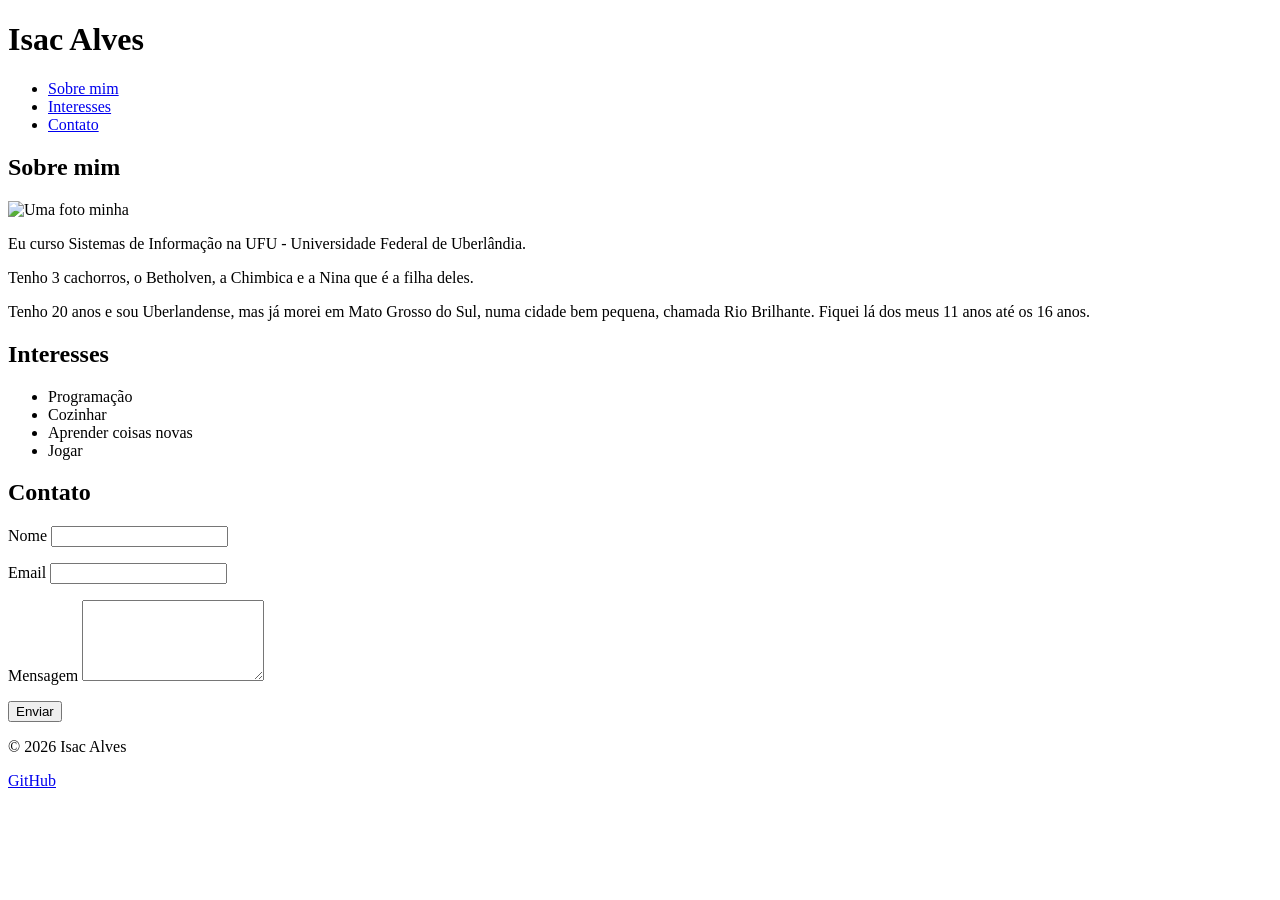
==== index.html @ 260cd44b "Correções de alguns erros e adicionado área para contato" ====
<!DOCTYPE html>
<html lang="pt-BR">
<head>
    <meta charset="UTF-8">
    <meta name="viewport" content="width=device-width, initial-scale=1.0">
    <title>Sobre mim - Isac Alves</title>
</head>
<body>
    <header>
        <h1>Isac Alves</h1>
        <nav>
            <ul>
                <li><a href="#sobre">Sobre mim</a></li>
                <li><a href="#interesses">Interesses</a></li>
                <li><a href="#contato">Contato</a></li>
            </ul>
        </nav>
    </header>

    <main>
        <section id="sobre">
            <h2>Sobre mim</h2>
            <img src="imagens/eu.png" alt="Uma foto minha" width="100">
            <p>Eu curso Sistemas de Informação na UFU - Universidade Federal de Uberlândia.</p>
            <p>Tenho 3 cachorros, o Betholven, a Chimbica e a Nina que é a filha deles.</p>
            <p>Tenho 20 anos e sou Uberlandense, mas já morei em Mato Grosso do Sul, numa cidade bem pequena, chamada Rio Brilhante. Fiquei lá dos meus 11 anos até os 16 anos. </p>
        </section>
        <section id="interesses">
            <h2>Interesses</h2>
            <ul>
                <li>Programação</li>
                <li>Cozinhar</li>
                <li>Aprender coisas novas</li>
                <li>Jogar</li>
            </ul>
        </section>
        <section id="contato">
            <h2>Contato</h2>
            <form> 
                <p>
                    <label for="nome">Nome</label>
                    <input type="text" id="nome" name="nome" required>
                </p>
                <p>
                    <label for="email">Email</label>
                    <input type="email" id="email" name="email" required>
                </p>
                <p>
                    <label for="mensangem">Mensagem</label>
                    <textarea id="mensagem" name="mensagem" rows="5" required></textarea>
                </p>
                <button type="submit">Enviar</button>
            </form>
        </section>
    </main>

    <footer>
        <p>&copy; 2026 Isac Alves</p>
        <p>
            <a href="https://github.com/LHAMA-prog" target="_blank" rel="noopener noreferrer">GitHub</a>
        </p>
    </footer>
</body>
    </footer>
</body>
</html>
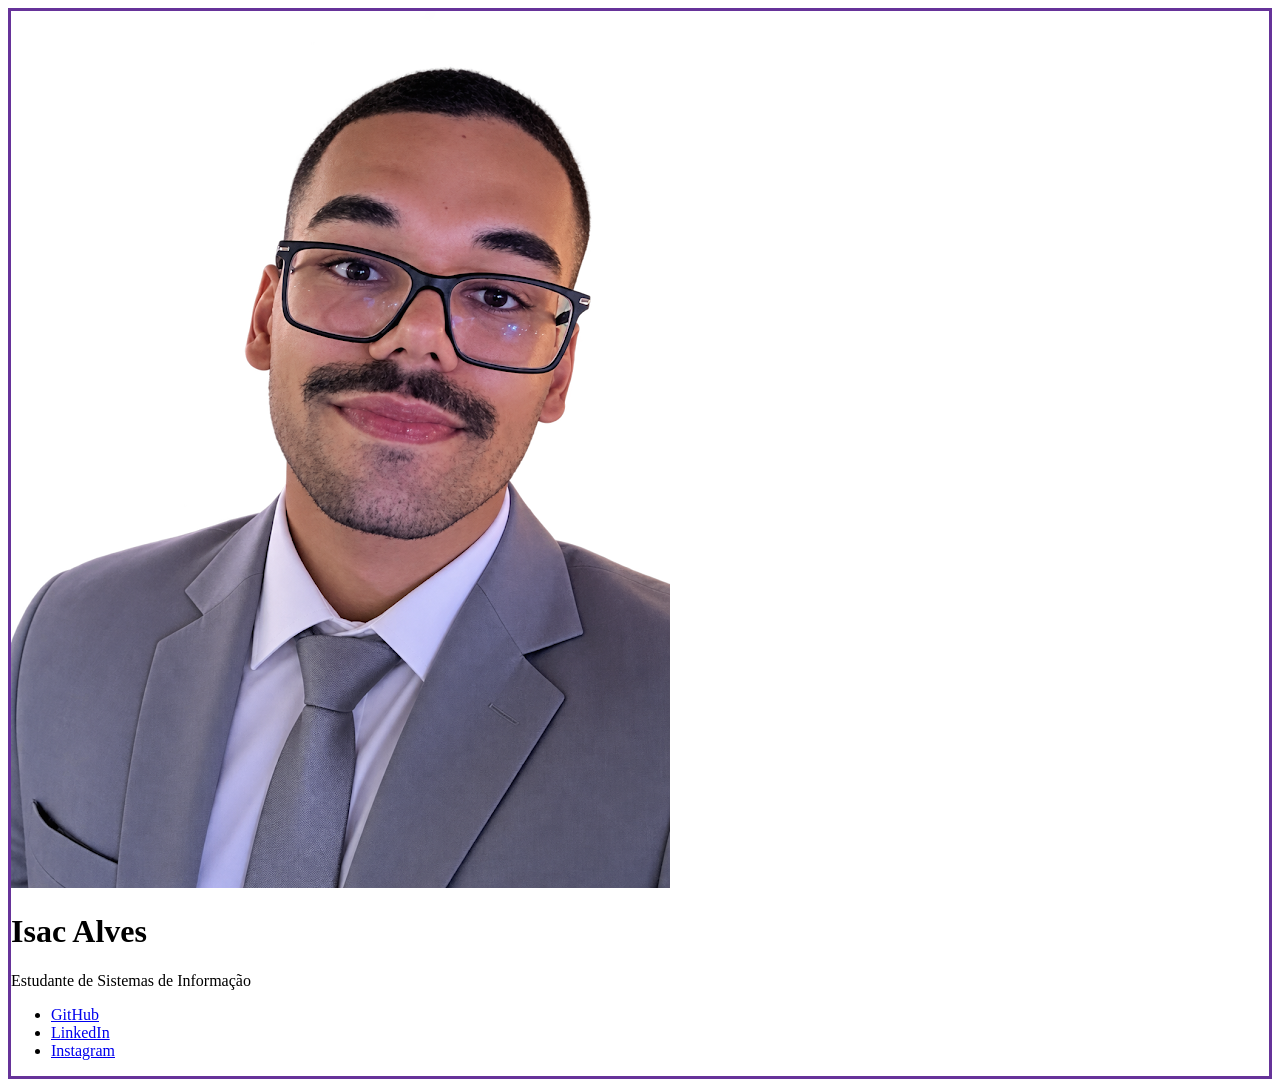
==== commit 59beb2c7: "Estrutura do cartao e CSS" ====
--- a/index.html
+++ b/index.html
@@ -1,66 +1,21 @@
 <!DOCTYPE html>
 <html lang="pt-BR">
-<head>
-    <meta charset="UTF-8">
-    <meta name="viewport" content="width=device-width, initial-scale=1.0">
-    <title>Sobre mim - Isac Alves</title>
-</head>
-<body>
-    <header>
-        <h1>Isac Alves</h1>
-        <nav>
-            <ul>
-                <li><a href="#sobre">Sobre mim</a></li>
-                <li><a href="#interesses">Interesses</a></li>
-                <li><a href="#contato">Contato</a></li>
+    <head>
+        <meta charset="UTF-8">
+        <meta name="viewport" content="width=device-width, initial-scale=1.0">
+        <title>Isac Alves - Visit Card</title>
+        <link rel="stylesheet" href="css/style.css">
+    </head>
+    <body class ="pagina">
+        <main class="cartao">
+            <img class="cartao-foto" src="imagens/eu.png" alt="Isac">
+            <h1 class="cartao-nome">Isac Alves</h1>
+            <p class="cartao-funcao">Estudante de Sistemas de Informação</p>
+            <ul class="cartao-links">
+                <li><a class="cartao-link" href="https:/github.com/LHAMA-prog" target="_blank" rel="noopener noreferrer">GitHub</a></li>
+                <li><a class="cartao-link" href="https:/www.linkedin.com/in/isac8alves" target="_blank" rel="noopener noreferrer">LinkedIn</a></li>                
+                <li><a class="cartao-link" href="https:www.instagram.com/lhamasauro" target="_blank" rel="noopener noreferrer">Instagram</a></li>
             </ul>
-        </nav>
-    </header>
-
-    <main>
-        <section id="sobre">
-            <h2>Sobre mim</h2>
-            <img src="imagens/eu.png" alt="Uma foto minha" width="100">
-            <p>Eu curso Sistemas de Informação na UFU - Universidade Federal de Uberlândia.</p>
-            <p>Tenho 3 cachorros, o Betholven, a Chimbica e a Nina que é a filha deles.</p>
-            <p>Tenho 20 anos e sou Uberlandense, mas já morei em Mato Grosso do Sul, numa cidade bem pequena, chamada Rio Brilhante. Fiquei lá dos meus 11 anos até os 16 anos. </p>
-        </section>
-        <section id="interesses">
-            <h2>Interesses</h2>
-            <ul>
-                <li>Programação</li>
-                <li>Cozinhar</li>
-                <li>Aprender coisas novas</li>
-                <li>Jogar</li>
-            </ul>
-        </section>
-        <section id="contato">
-            <h2>Contato</h2>
-            <form> 
-                <p>
-                    <label for="nome">Nome</label>
-                    <input type="text" id="nome" name="nome" required>
-                </p>
-                <p>
-                    <label for="email">Email</label>
-                    <input type="email" id="email" name="email" required>
-                </p>
-                <p>
-                    <label for="mensangem">Mensagem</label>
-                    <textarea id="mensagem" name="mensagem" rows="5" required></textarea>
-                </p>
-                <button type="submit">Enviar</button>
-            </form>
-        </section>
-    </main>
-
-    <footer>
-        <p>&copy; 2026 Isac Alves</p>
-        <p>
-            <a href="https://github.com/LHAMA-prog" target="_blank" rel="noopener noreferrer">GitHub</a>
-        </p>
-    </footer>
-</body>
-    </footer>
-</body>
+        </main>
+    </body>
 </html>
--- a/css/style.css
+++ b/css/style.css
@@ -0,0 +1,3 @@
+.cartao{
+    border: 3px solid rebeccapurple;
+}
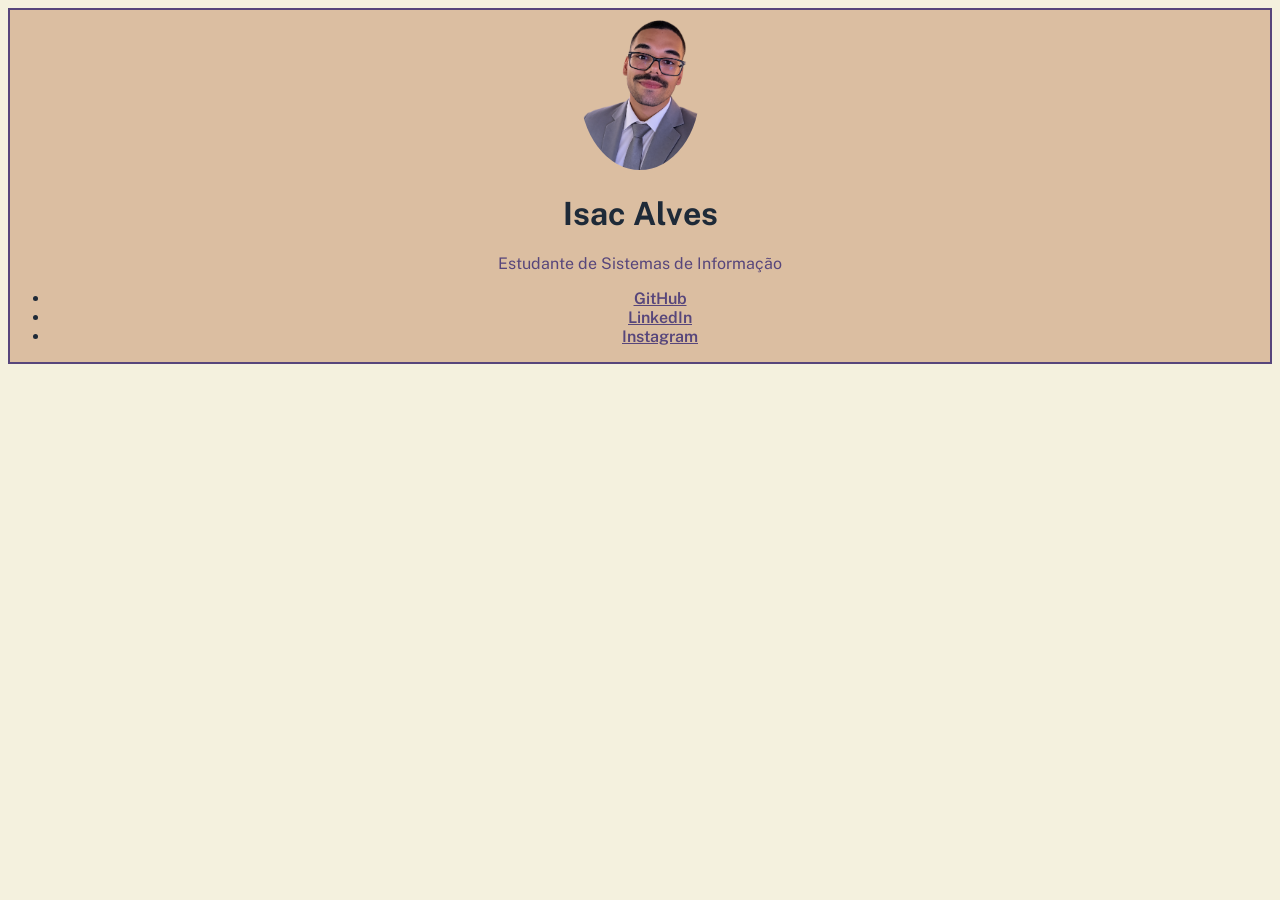
==== commit 3b5133eb: "Paleta de cores no CSS e adicionando a fonte Public Sans que achei no google fonts" ====
--- a/index.html
+++ b/index.html
@@ -4,7 +4,10 @@
         <meta charset="UTF-8">
         <meta name="viewport" content="width=device-width, initial-scale=1.0">
         <title>Isac Alves - Visit Card</title>
-        <link rel="stylesheet" href="css/style.css">
+    <link rel="preconnect" href="https://fonts.googleapis.com">
+    <link rel="preconnect" href="https://fonts.gstatic.com" crossorigin>
+    <link href="https://fonts.googleapis.com/css2?family=Public+Sans:ital,wght@0,100..900;1,100..900&display=swap" rel="stylesheet">
+    <link rel="stylesheet" href="css/style.css">
     </head>
     <body class ="pagina">
         <main class="cartao">
--- a/css/style.css
+++ b/css/style.css
@@ -1,3 +1,32 @@
+:root {
+    --cor-fundo: #f4f1de;
+    --cor-cartao: #dbbea1;
+    --cor-texto: #1E2A38;
+    --cor-destaque: #57467b;
+}
+
+.pagina{
+    background-color: var(--cor-fundo);
+    color: var(--cor-texto);
+    font-family:"Public Sans", sans-serif;
+}
+
 .cartao{
-    border: 3px solid rebeccapurple;
-}+    background-color: var(--cor-cartao);
+    border: 2px solid var(--cor-destaque);
+    text-align: center;
+}
+
+.cartao-foto{
+    width: 120px;
+    border-radius: 50%;
+}
+
+.cartao-funcao{
+    color: var(--cor-destaque);
+}
+
+.cartao-link{
+    color:var(--cor-destaque);
+    font-weight: 600;
+}
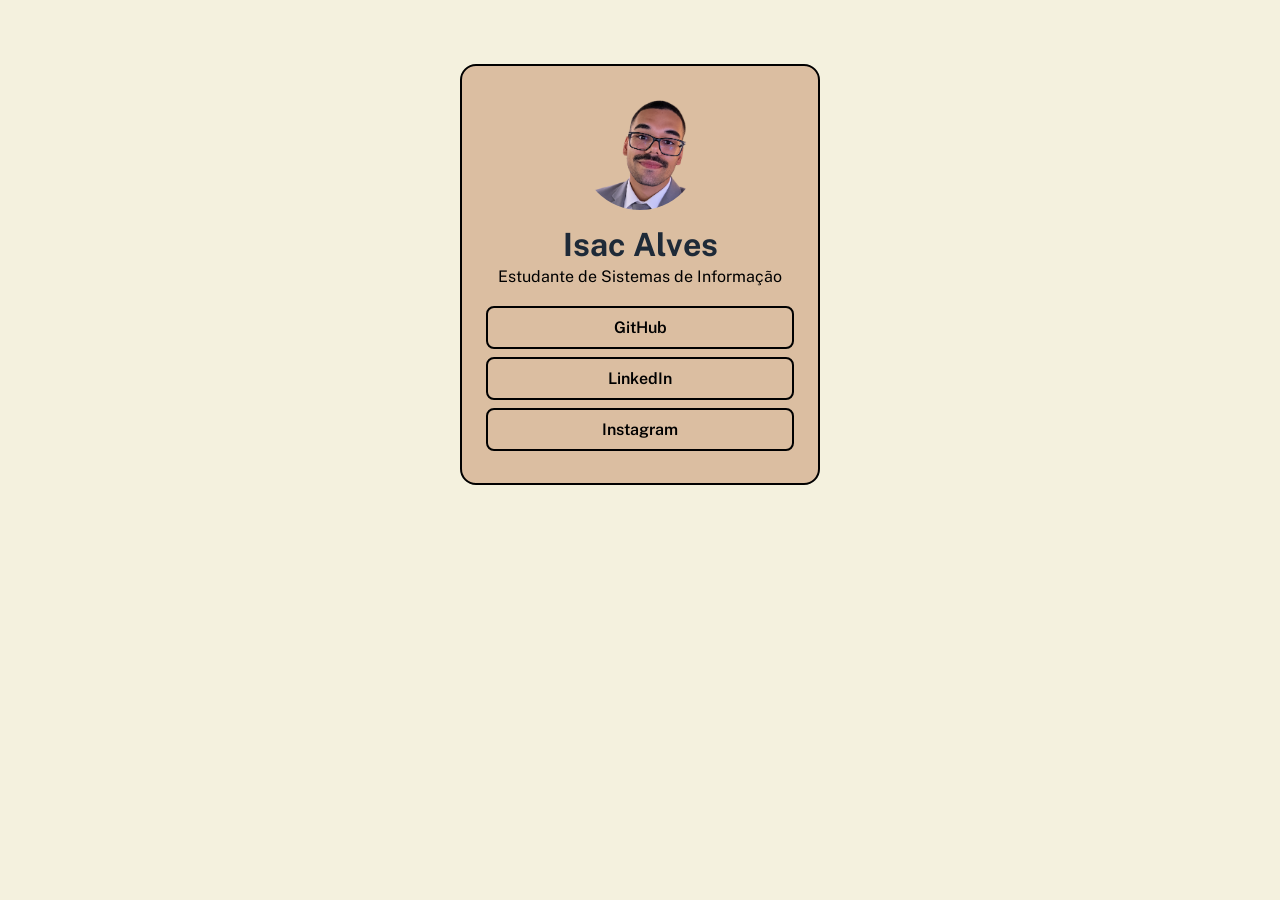
==== commit 9725f9d8: "Correção de algumas classes e links no index" ====
--- a/index.html
+++ b/index.html
@@ -3,21 +3,21 @@
     <head>
         <meta charset="UTF-8">
         <meta name="viewport" content="width=device-width, initial-scale=1.0">
-        <title>Isac Alves - Visit Card</title>
+        <title>Isac Alves - Cartao de Visitas</title>
     <link rel="preconnect" href="https://fonts.googleapis.com">
     <link rel="preconnect" href="https://fonts.gstatic.com" crossorigin>
     <link href="https://fonts.googleapis.com/css2?family=Public+Sans:ital,wght@0,100..900;1,100..900&display=swap" rel="stylesheet">
     <link rel="stylesheet" href="css/style.css">
     </head>
-    <body class ="pagina">
+    <body class="pagina">
         <main class="cartao">
             <img class="cartao-foto" src="imagens/eu.png" alt="Isac">
             <h1 class="cartao-nome">Isac Alves</h1>
             <p class="cartao-funcao">Estudante de Sistemas de Informação</p>
             <ul class="cartao-links">
-                <li><a class="cartao-link" href="https:/github.com/LHAMA-prog" target="_blank" rel="noopener noreferrer">GitHub</a></li>
-                <li><a class="cartao-link" href="https:/www.linkedin.com/in/isac8alves" target="_blank" rel="noopener noreferrer">LinkedIn</a></li>                
-                <li><a class="cartao-link" href="https:www.instagram.com/lhamasauro" target="_blank" rel="noopener noreferrer">Instagram</a></li>
+                <li><a class="cartao-link" href="https://github.com/LHAMA-prog" target="_blank" rel="noopener noreferrer">GitHub</a></li>
+                <li><a class="cartao-link" href="https://www.linkedin.com/in/isac8alves" target="_blank" rel="noopener noreferrer">LinkedIn</a></li>                
+                <li><a class="cartao-link" href="https://www.instagram.com/lhamasauro" target="_blank" rel="noopener noreferrer">Instagram</a></li>
             </ul>
         </main>
     </body>
--- a/css/style.css
+++ b/css/style.css
@@ -2,31 +2,60 @@
     --cor-fundo: #f4f1de;
     --cor-cartao: #dbbea1;
     --cor-texto: #1E2A38;
-    --cor-destaque: #57467b;
+    --cor-destaque: #000000;
 }
 
 .pagina{
     background-color: var(--cor-fundo);
     color: var(--cor-texto);
     font-family:"Public Sans", sans-serif;
+    margin: 0;
+    padding: 24px;
 }
 
 .cartao{
     background-color: var(--cor-cartao);
     border: 2px solid var(--cor-destaque);
     text-align: center;
+    width: 100%;
+    max-width: 360px;
+    margin: 40px auto;
+    padding: 24px;
+    border-radius: 16px;
+    box-sizing: border-box;
 }
 
 .cartao-foto{
     width: 120px;
+    height: 120px;
+    object-fit: cover;
+    object-position: top;
     border-radius: 50%;
+}
+
+.cartao-nome{
+    margin: 12px 0 4px;
 }
 
 .cartao-funcao{
     color: var(--cor-destaque);
+    margin: 0 0 20px;
+}
+
+.cartao-links{
+    list-style: none;
+    padding: 0;
+    margin: 0;
 }
 
 .cartao-link{
     color:var(--cor-destaque);
     font-weight: 600;
+    display: block;
+    padding: 10px;
+    margin-bottom: 8px;
+    border: 2px solid var(--cor-destaque);
+    border-radius: 8px;
+    text-decoration: none;
+    box-sizing: border-box;
 }
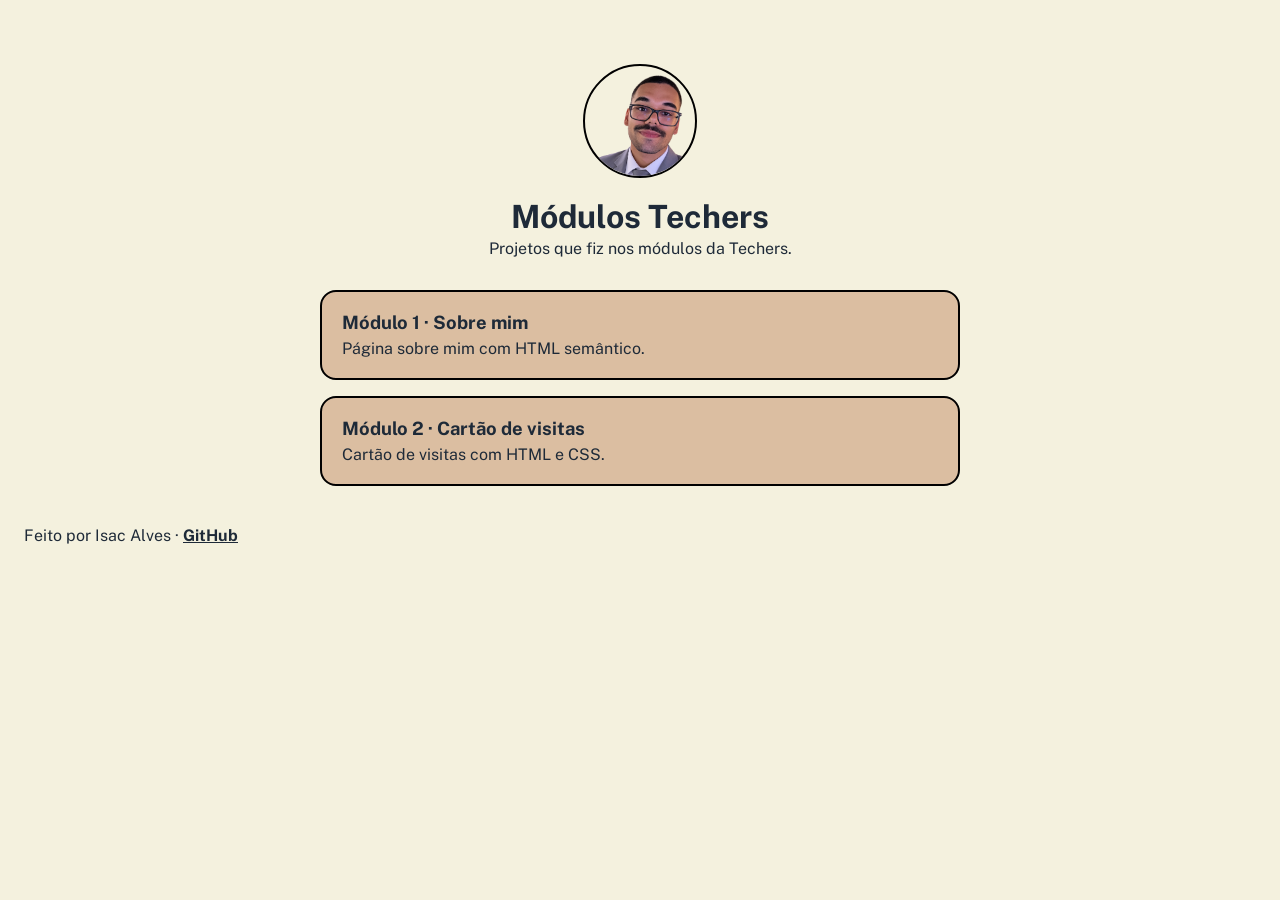
==== commit fd664d12: "Página inicial com os módulos, e também colocado uma borda na foto do Cartão de Visitas" ====
--- a/index.html
+++ b/index.html
@@ -1,24 +1,114 @@
 <!DOCTYPE html>
 <html lang="pt-BR">
-    <head>
-        <meta charset="UTF-8">
-        <meta name="viewport" content="width=device-width, initial-scale=1.0">
-        <title>Isac Alves - Cartao de Visitas</title>
+<head>
+    <meta charset="UTF-8">
+    <meta name="viewport" content="width=device-width, initial-scale=1.0">
+    <title>Módulos Techers - Isac Alves</title>
     <link rel="preconnect" href="https://fonts.googleapis.com">
     <link rel="preconnect" href="https://fonts.gstatic.com" crossorigin>
-    <link href="https://fonts.googleapis.com/css2?family=Public+Sans:ital,wght@0,100..900;1,100..900&display=swap" rel="stylesheet">
-    <link rel="stylesheet" href="css/style.css">
-    </head>
-    <body class="pagina">
-        <main class="cartao">
-            <img class="cartao-foto" src="imagens/eu.png" alt="Isac">
-            <h1 class="cartao-nome">Isac Alves</h1>
-            <p class="cartao-funcao">Estudante de Sistemas de Informação</p>
-            <ul class="cartao-links">
-                <li><a class="cartao-link" href="https://github.com/LHAMA-prog" target="_blank" rel="noopener noreferrer">GitHub</a></li>
-                <li><a class="cartao-link" href="https://www.linkedin.com/in/isac8alves" target="_blank" rel="noopener noreferrer">LinkedIn</a></li>                
-                <li><a class="cartao-link" href="https://www.instagram.com/lhamasauro" target="_blank" rel="noopener noreferrer">Instagram</a></li>
-            </ul>
-        </main>
-    </body>
-</html>+    <link href="https://fonts.googleapis.com/css2?family=Public+Sans:wght@400;700&display=swap" rel="stylesheet">
+    <style>
+        :root {
+            --cor-fundo: #f4f1de;
+            --cor-cartao: #dbbea1;
+            --cor-texto: #1E2A38;
+            --cor-destaque: #000000;
+        }
+
+        body {
+            background-color: var(--cor-fundo);
+            color: var(--cor-texto);
+            font-family: "Public Sans", sans-serif;
+            margin: 0;
+            padding: 24px;
+        }
+
+        main {
+            max-width: 640px;
+            margin: 40px auto;
+            text-align: center;
+        }
+
+        .foto {
+            width: 110px;
+            height: 110px;
+            object-fit: cover;
+            object-position: top;
+            border-radius: 50%;
+            border: 2px solid var(--cor-destaque);
+        }
+
+        h1 {
+            margin: 16px 0 4px;
+        }
+
+        .subtitulo {
+            margin: 0 0 32px;
+        }
+
+        .modulos {
+            display: grid;
+            gap: 16px;
+        }
+
+        .modulo {
+            display: block;
+            background-color: var(--cor-cartao);
+            border: 2px solid var(--cor-destaque);
+            border-radius: 16px;
+            padding: 20px;
+            color: var(--cor-texto);
+            text-decoration: none;
+            text-align: left;
+            transition: transform 0.15s;
+        }
+
+        .modulo:hover {
+            transform: translateY(-3px);
+        }
+
+        .modulo h2 {
+            margin: 0 0 6px;
+            font-size: 1.15rem;
+        }
+
+        .modulo p {
+            margin: 0;
+        }
+
+        footer {
+            margin-top: 40px;
+        }
+
+        footer a {
+            color: var(--cor-texto);
+            font-weight: 700;
+        }
+    </style>
+</head>
+<body>
+    <main>
+        <img class="foto" src="Modulo1-sobre-mim/imagens/eu.png" alt="Foto de Isac Alves">
+        <h1>Módulos Techers</h1>
+        <p class="subtitulo">Projetos que fiz nos módulos da Techers.</p>
+
+        <section class="modulos">
+            <a class="modulo" href="Modulo1-sobre-mim/">
+                <h2>Módulo 1 · Sobre mim</h2>
+                <p>Página sobre mim com HTML semântico.</p>
+            </a>
+            <a class="modulo" href="Modulo2-cartao/">
+                <h2>Módulo 2 · Cartão de visitas</h2>
+                <p>Cartão de visitas com HTML e CSS.</p>
+            </a>
+        </section>
+    </main>
+
+    <footer>
+        <p>
+            Feito por Isac Alves ·
+            <a href="https://github.com/LHAMA-prog" target="_blank" rel="noopener noreferrer">GitHub</a>
+        </p>
+    </footer>
+</body>
+</html>
